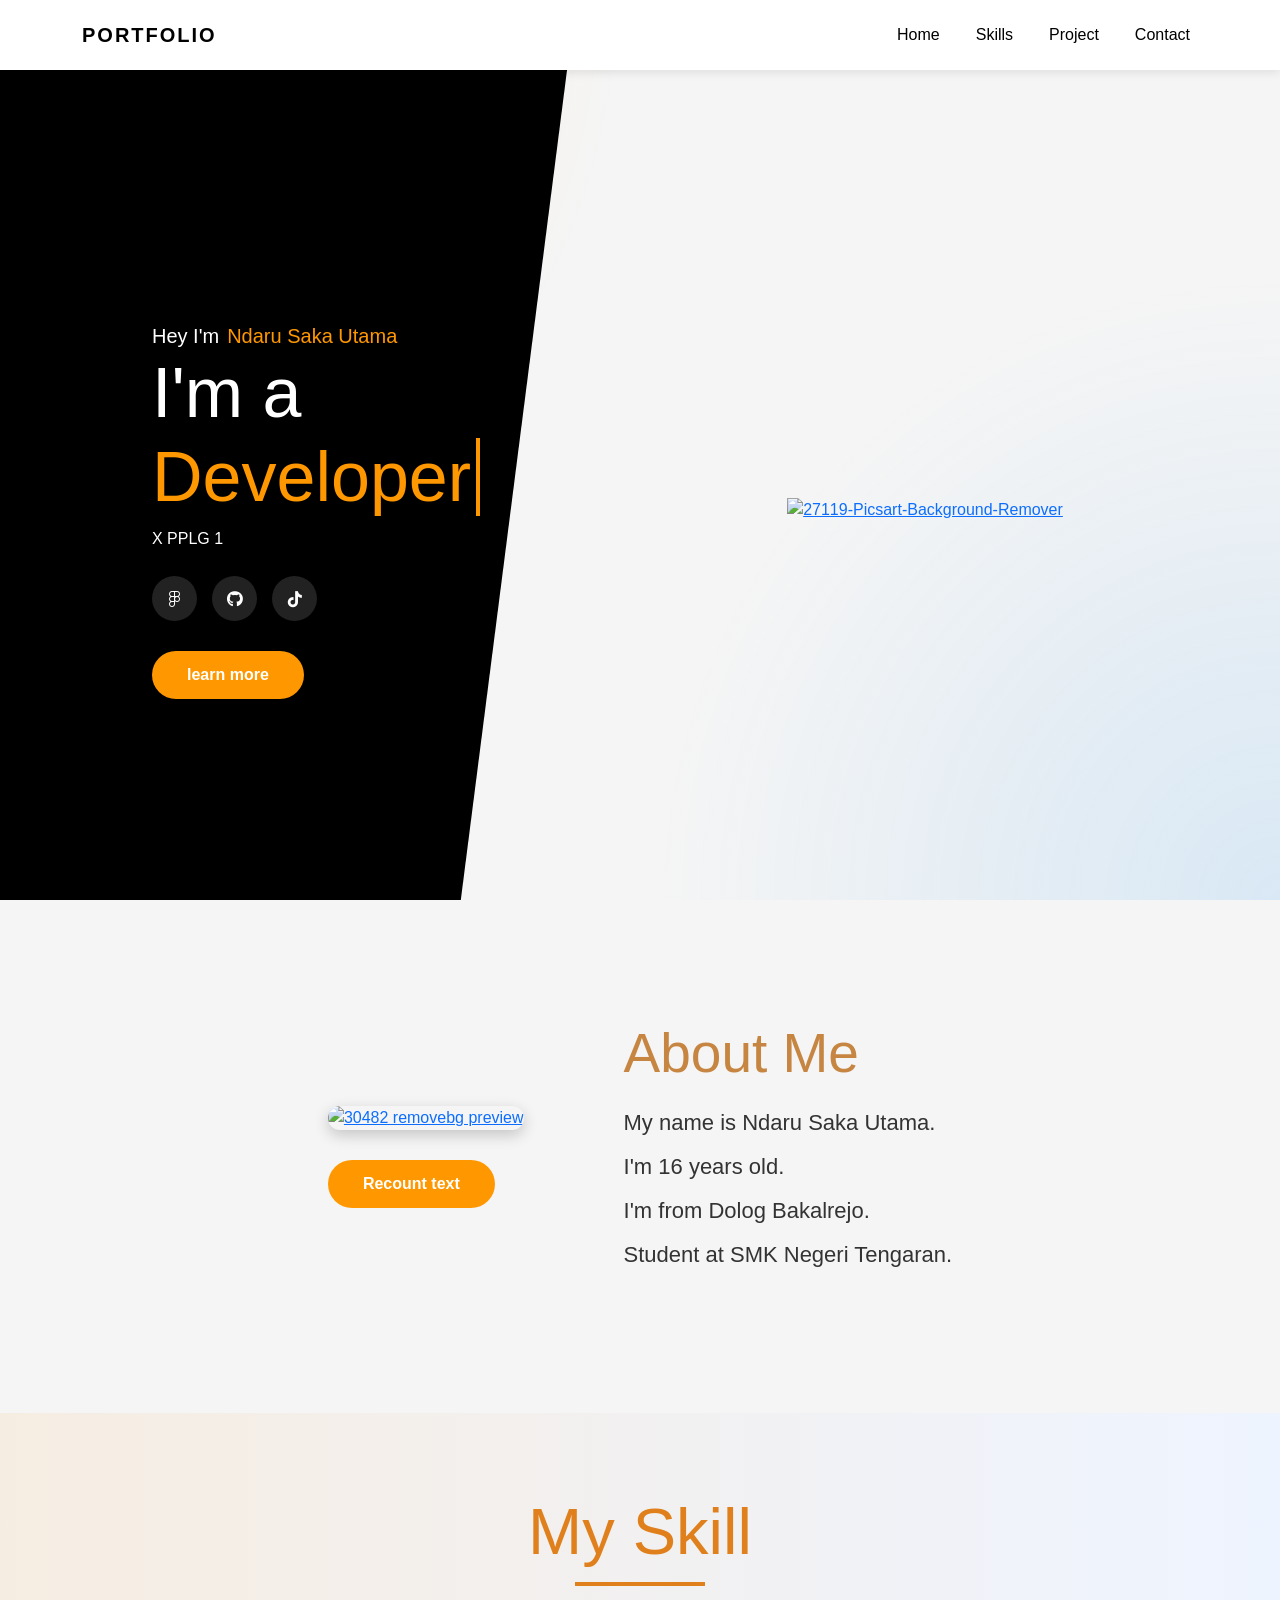
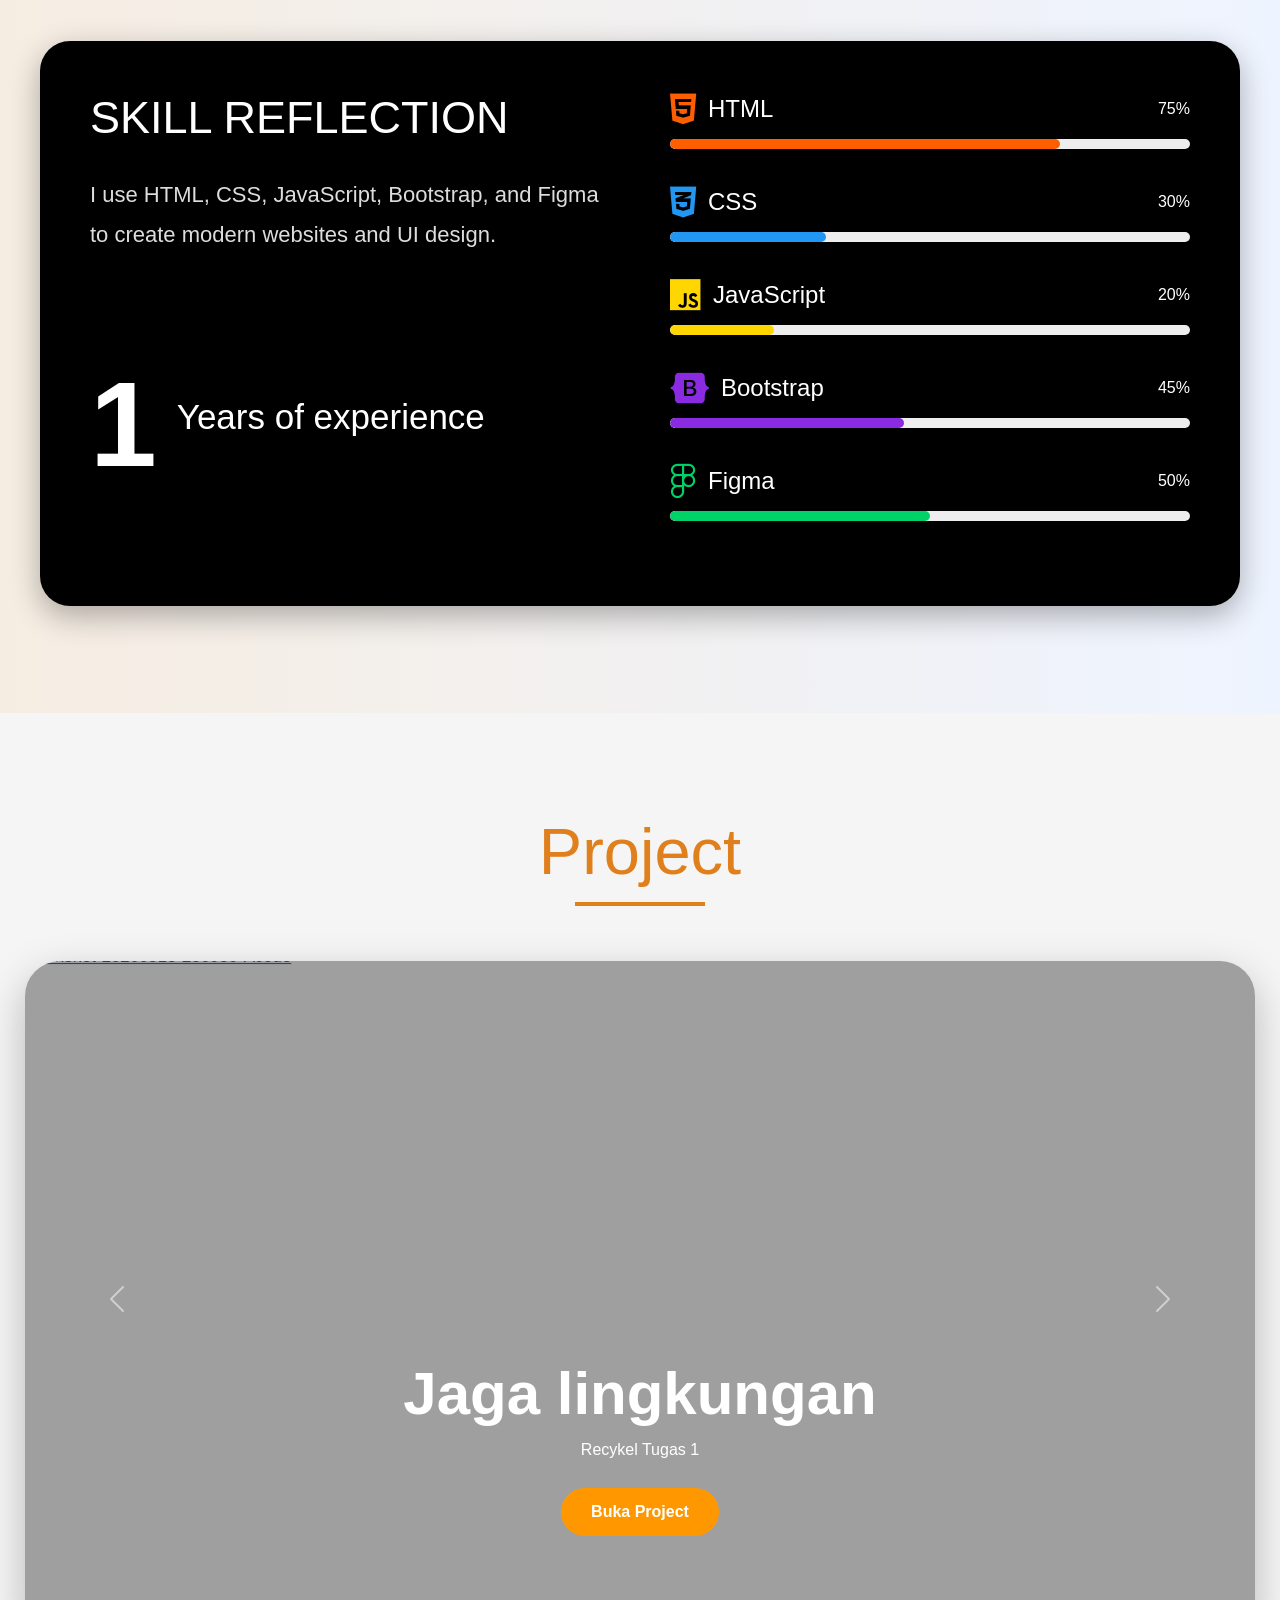
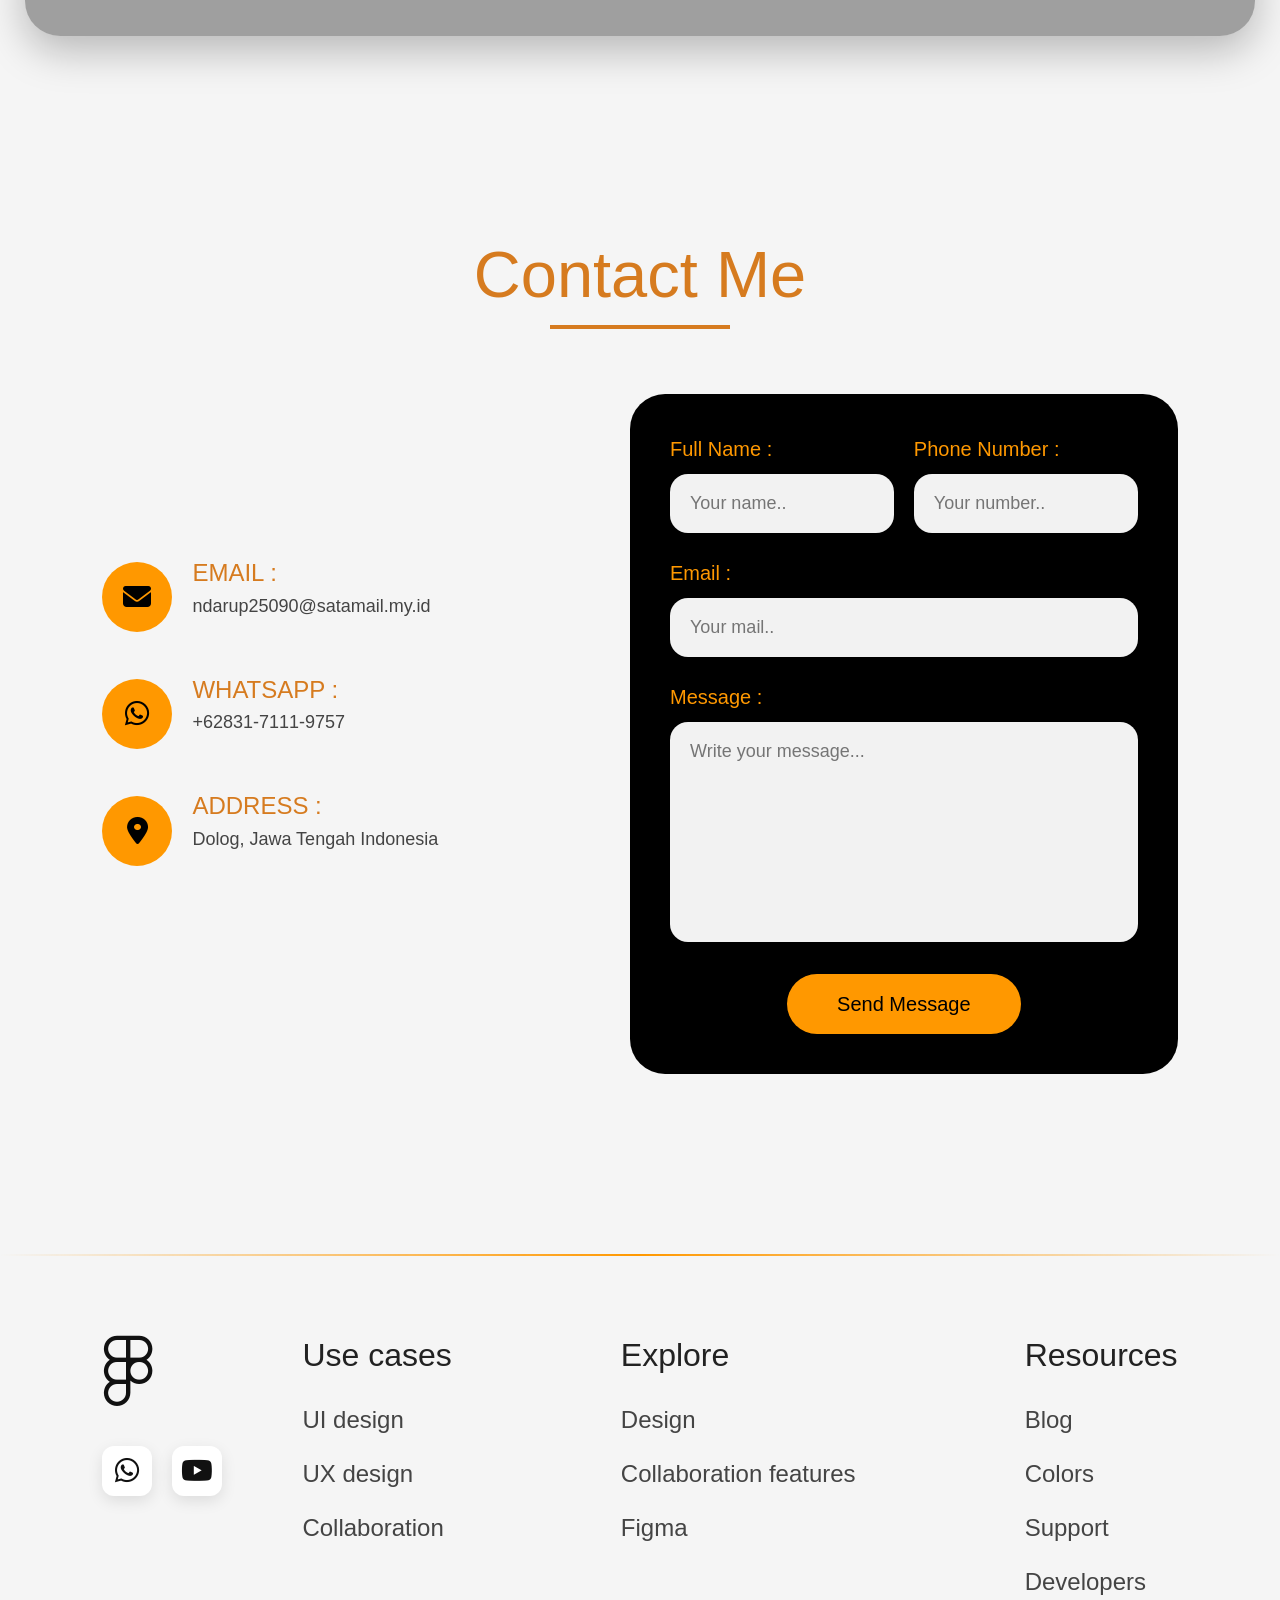
==== index.html @ a05c402c "Add files via upload" ====
<!DOCTYPE html>
<html lang="id">
<head>
  <meta charset="UTF-8">
  <meta name="viewport" content="width=device-width, initial-scale=1.0">
  <title>Portfolio Ndaru</title>

  <!-- Bootstrap -->
  <link href="https://cdn.jsdelivr.net/npm/bootstrap@5.3.3/dist/css/bootstrap.min.css" rel="stylesheet">

  <!-- Font Awesome -->
  <link rel="stylesheet" href="https://cdnjs.cloudflare.com/ajax/libs/font-awesome/6.5.1/css/all.min.css"/>

  <link rel="stylesheet" href="style.css">
  
</head>
<body>

<div class="bg-animation"></div>

<!-- NAVBAR -->
<nav class="navbar navbar-expand-lg fixed-top">

<div class="container">

<a class="navbar-brand" href="#">
PORTFOLIO
</a>

<button class="navbar-toggler" type="button" data-bs-toggle="collapse" data-bs-target="#menu">
<span class="navbar-toggler-icon"></span>
</button>

<div class="collapse navbar-collapse" id="menu">

<ul class="navbar-nav ms-auto">

<li class="nav-item">
<a class="nav-link" href="#home">Home</a>
</li>

<li class="nav-item">
<a class="nav-link" href="#skills">Skills</a>
</li>

<li class="nav-item">
<a class="nav-link" href="#project">Project</a>
</li>

<li class="nav-item">
<a class="nav-link" href="#contact">Contact</a>
</li>

</ul>

</div>
</div>
</nav>

<!-- HERO -->
<section class="hero" id="home">

<div class="container">

<div class="row align-items-center">

<!-- LEFT -->
<div class="col-lg-6">

<div class="content">

<div class="intro">
  <span class="hello">Hey I'm</span>
  <span class="hero-name">Ndaru Saka Utama</span>
</div>

<h1>
I'm a <br>
<span class="typing"></span>
</h1>

<p>X PPLG 1</p>

<div class="social">

<a href="https://www.figma.com/design/5akafJCqZdk8BDd3crnZxx/Tugass-figmaa?fuid=1623123876818634947"><i class="fab fa-figma"></i></a>

<a href="https://github.com/ndru-x/Kolaborasi"><i class="fab fa-github"></i></a>

<a href="https://www.tiktok.com/@sakaa939?_r=1&_t=ZS-96TlwQXnoKV"><i class="fab fa-tiktok"></i></a>

</div>

<div class="intro">
<a href="#about">
<button class="btn-project">
learn more
</button>
</a>
</div>

</div>
</div>

<!-- RIGHT -->
<div class="col-lg-6">

<div class="profile">

<a href="https://ibb.co.com/WNmP8fv9"><img src="https://i.ibb.co.com/9mQVKWHX/27119-Picsart-Background-Remover.png" alt="27119-Picsart-Background-Remover" border="0"></a>

</div>

</div>

</div>
</div>
</section>

<!-- ABOUT -->
<section class="about-container" id="about">
<div class="about-img">
<a href="https://imgbb.com/"><img src="https://i.ibb.co.com/B5PNr5Jy/30482-removebg-preview.png" alt="30482 removebg preview" border="0"></a>
<div class="intro">
<a href="text.html">
<button class="btn-project">
Recount text
</button>
</a>
</div>
</div>
<div class="about-text">
<h2>About Me</h2>

<p>
My name is Ndaru Saka Utama.<br>
I'm 16 years old.<br>
I'm from Dolog Bakalrejo.<br>
Student at SMK Negeri Tengaran.
</p>

</div>

</section>

<!-- SKILLS -->
<section class="my skills" id="skills">

<h1 class="title">My Skill</h1>

<div class="skills-box">

<div class="left">

<h2>SKILL REFLECTION</h2>

<p>
I use HTML, CSS, JavaScript, Bootstrap, and Figma
to create modern websites and UI design.
</p>

<div class="experience">
<span>1</span>
<p>Years of experience</p>
</div>

</div>

<div class="right">

<div class="skill">
<div class="info">
<div class="name">
<i class="fa-brands fa-html5 html-icon"></i>
<span>HTML</span>
</div>
<span>75%</span>
</div>

<div class="bar">
<div class="progress html"></div>
</div>
</div>

<div class="skill">
<div class="info">
<div class="name">
<i class="fa-brands fa-css3-alt css-icon"></i>
<span>CSS</span>
</div>
<span>30%</span>
</div>

<div class="bar">
<div class="progress css"></div>
</div>
</div>

<div class="skill">
<div class="info">
<div class="name">
<i class="fa-brands fa-js js-icon"></i>
<span>JavaScript</span>
</div>
<span>20%</span>
</div>

<div class="bar">
<div class="progress js"></div>
</div>
</div>

<div class="skill">
<div class="info">
<div class="name">
<i class="fa-brands fa-bootstrap bootstrap-icon"></i>
<span>Bootstrap</span>
</div>
<span>45%</span>
</div>

<div class="bar">
<div class="progress bootstrap"></div>
</div>
</div>

<div class="skill">
<div class="info">
<div class="name">
<i class="fa-brands fa-figma figma-icon"></i>
<span>Figma</span>
</div>
<span>50%</span>
</div>

<div class="bar">
<div class="progress figma"></div>
</div>
</div>

</div>
</div>
</section>

<!-- PROJECT -->
<section class="slideshow-section" id="project">

<h1 class="title">Project</h1>

<div id="envCarousel"
class="carousel slide carousel-fade"
data-bs-ride="carousel">

<div class="carousel-inner">

<div class="carousel-item active">

<a href="https://ibb.co.com/93hCmyXD"><img src="https://i.ibb.co.com/x8YRKzvk/Screenshot-20260518-230959-Acode.jpg" alt="Screenshot-20260518-230959-Acode" border="0"></a>

<div class="carousel-caption">

<h2 class="slide-title">
Jaga lingkungan
</h2>

<p>
Recykel Tugas 1
</p>

<a href="Tugas1.html" class="project-btn">
Buka Project
</a>

</div>

</div>

<div class="carousel-item">

<a href="https://ibb.co.com/0bHVSfD"><img src="https://i.ibb.co.com/fwjG5C1/Screenshot-20260518-230433-Acode.jpg" alt="Screenshot-20260518-230433-Acode" border="0"></a>

<div class="carousel-caption">

<h2 class="slide-title">
Web sekolah
</h2>

<p>
Tugas 2
</p>

<a href="Tugas2.html" class="project-btn">
Buka Project
</a>

</div>

</div>

<div class="carousel-item">

<a href="https://ibb.co.com/H17R8QK"><img src="https://i.ibb.co.com/yG0KjJN/Screenshot-20260518-230456-Acode.jpg" alt="Screenshot-20260518-230456-Acode" border="0"></a>

<div class="carousel-caption">

<h2 class="slide-title">
Environs
</h2>

<p>
Tugas 3
</p>

<a href="Tugas3.html" class="project-btn">
Buka Project
</a>

</div>

</div>

<!-- SLIDE 4 -->
<div class="carousel-item">

<a href="https://ibb.co.com/PzTNRVM2"><img src="https://i.ibb.co.com/VpHtdkxF/Screenshot-20260518-230523-Acode.jpg" alt="Screenshot-20260518-230523-Acode" border="0"></a>

<div class="carousel-caption">

<h2 class="slide-title">
Coffee
</h2>

<p>
  Tugas 4
</p>

<a href="Tugas4.html" class="project-btn">
Buka Project
</a>

</div>

</div>

<!-- SLIDE 5 -->
<div class="carousel-item">

<a href="https://ibb.co.com/pBrxvYFD"><img src="https://i.ibb.co.com/gLF3MkK1/Screenshot-20260518-230535-Acode.jpg" alt="Screenshot-20260518-230535-Acode" border="0"></a>

<div class="carousel-caption">

<h2 class="slide-title">
Home living 
</h2>

<p>
Tugas 5
</p>

<a href="Tugas5.html" class="project-btn">
Buka Project
</a>

</div>

</div>

</div>

<button class="carousel-control-prev"
type="button"
data-bs-target="#envCarousel"
data-bs-slide="prev">

<span class="carousel-control-prev-icon"></span>

</button>

<button class="carousel-control-next"
type="button"
data-bs-target="#envCarousel"
data-bs-slide="next">

<span class="carousel-control-next-icon"></span>

</button>

</div>

</section>

<!-- CONTACT -->
<section class="contact-section" id="contact">

  <h1 class="contact-title">Contact Me</h1>

  <div class="contact-wrapper">

    <!-- LEFT -->
    <div class="contact-left">

      <div class="contact-box">

        <div class="contact-icon">
          <i class="fa-solid fa-envelope"></i>
        </div>

        <div class="contact-text">
          <h3>EMAIL :</h3>
          <p>ndarup25090@satamail.my.id</p>
        </div>

      </div>

      <div class="contact-box">

        <div class="contact-icon">
          <i class="fa-brands fa-whatsapp"></i>
        </div>

        <div class="contact-text">
          <h3>WHATSAPP :</h3>
          <p>+62831-7111-9757</p>
        </div>

      </div>

      <div class="contact-box">

        <div class="contact-icon">
          <i class="fa-solid fa-location-dot"></i>
        </div>

        <div class="contact-text">
          <h3>ADDRESS :</h3>
          <p>Dolog, Jawa Tengah Indonesia</p>
        </div>

      </div>

    </div>

    <!-- RIGHT -->
    <div class="contact-right">

      <form id="contactForm">

        <div class="contact-row">

          <div class="contact-group">
            <label>Full Name :</label>
            <input type="text" placeholder="Your name.." required>
          </div>

          <div class="contact-group">
            <label>Phone Number :</label>
            <input type="text" placeholder="Your number.." required>
          </div>

        </div>

        <div class="contact-group">
          <label>Email :</label>
          <input type="email" placeholder="Your mail.." required>
        </div>

        <div class="contact-group">
          <label>Message :</label>
          <textarea placeholder="Write your message..." required></textarea>
        </div>

        <button type="submit" class="contact-button">
          Send Message
        </button>

      </form>

    </div>

  </div>

</section>

<!-- FOOTER -->
<div class="footer-line"></div>
<footer class="footer">
  <div class="footer-container">

    <!-- LEFT -->
    <div class="footer-left">

      <div class="footer-logo">
        <i class="fa-brands fa-figma"></i>
      </div>

      <div class="footer-social">

        <a href="https://wa.me/qr/Q54WXTM33RBVA1">
          <i class="fa-brands fa-whatsapp"></i>
        </a>

        <a href="https://youtu.be/HbH_9apZ6e8?si=vgFJ64T3dtwEFh71">
          <i class="fa-brands fa-youtube"></i>
        </a>

      </div>

    </div>

    <!-- MENU -->
    <div class="footer-menu">

      <!-- COLUMN 1 -->
      <div class="footer-column">

        <h3>Use cases</h3>

        <a href="#">UI design</a>
        <a href="#">UX design</a>
        <a href="#">Collaboration</a>

      </div>

      <!-- COLUMN 2 -->
      <div class="footer-column">

        <h3>Explore</h3>

        <a href="https://www.figma.com/design/5akafJCqZdk8BDd3crnZxx/Tugass-figmaa?fuid=1623123876818634947">Design</a>
        <a href="https://www.figma.com/design/5akafJCqZdk8BDd3crnZxx/Tugass-figmaa?fuid=1623123876818634947">Collaboration features</a>
        <a href="https://www.figma.com/design/5akafJCqZdk8BDd3crnZxx/Tugass-figmaa?fuid=1623123876818634947">Figma</a>

      </div>

      <!-- COLUMN 3 -->
      <div class="footer-column">

        <h3>Resources</h3>

        <a href="#about">Blog</a>
        <a href="https://www.figma.com/design/5akafJCqZdk8BDd3crnZxx/Tugass-figmaa?fuid=1623123876818634947">Colors</a>
        <a href="#contact">Support</a>
        <a href="#home">Developers</a>

      </div>

    </div>

  </div>

</footer>


<!-- Bootstrap -->
<script src="https://cdn.jsdelivr.net/npm/bootstrap@5.3.3/dist/js/bootstrap.bundle.min.js"></script>

<script src="script.js"></script>

</body>
</html>
---- style.css ----
*{
  margin:0;
  padding:0;
  box-sizing:border-box;
  font-family:Arial, Helvetica, sans-serif;
}

html{
  scroll-behavior:smooth;
}

body{
  overflow-x:hidden;
  background:#f5f5f5;
}

.bg-animation{
  position:fixed;
  inset:0;
  background:
  radial-gradient(circle at top left,#ff980022,transparent 40%),
  radial-gradient(circle at bottom right,#2196f322,transparent 40%);
  z-index:-1;
}

/* NAVBAR */
.navbar{
  background:white;
  padding:15px 0;
  box-shadow:0 2px 10px rgba(0,0,0,.1);
}

.navbar-brand{
  font-weight:bold;
  letter-spacing:2px;
}

.nav-link{
  margin-left:20px;
  position:relative;
  color:black !important;
}

.nav-link:hover{
  color:#ff9800 !important;
}

.nav-link::after{
  content:'';
  position:absolute;
  left:0;
  bottom:-5px;
  width:0;
  height:2px;
  background:#ff9800;
  transition:.4s;
}

.nav-link:hover::after{
  width:100%;
}

.navbar-toggler{
  border:none;
}

.navbar-toggler:focus{
  box-shadow:none;
}

.navbar-toggler-icon{
  filter:invert(1);
}

/* HERO */
.hero{
  min-height:100vh;
  display:flex;
  align-items:center;
  padding-top:120px;
  position:relative;
}

.hero::before{
  content:'';
  position:absolute;
  left:0;
  top:0;
  width:45%;
  height:100%;
  background:black;
  clip-path:polygon(0 0,100% 0,80% 100%,0 100%);
}

.content{
  position:relative;
  z-index:2;
  color:white;
  padding-left:70px;
}

.content h1{
  font-size:70px;
}

.intro{
  display:flex;
  align-items:center;
  gap:8px;
}

.hello{
  color:white;
  font-size:20px;
}

.hero-name{
  color:#ff9800;
  font-size:20px;
  font-weight:500;
}

.typing{
  color:#ff9800;
  border-right:4px solid #ff9800;
  padding-right:5px;
  animation:blink .7s infinite;
}

@keyframes blink{
  50%{
    border-color:transparent;
  }
}

.social{
  margin-top:25px;
  display:flex;
  gap:15px;
}

.social a{
  width:45px;
  height:45px;
  border-radius:50%;
  background:#222;
  display:flex;
  justify-content:center;
  align-items:center;
  color:white;
  text-decoration:none;
  transition:.4s;
}

.social a:hover{
  background:#ff9800;
  transform:translateY(-5px);
}

.btn-project,
.project-btn{
  margin-top:30px;
  padding:12px 35px;
  border:none;
  border-radius:30px;
  background:#ff9800;
  color:white;
  font-weight:bold;
  text-decoration:none;
  transition:.4s;
}

.btn-project:hover,
.project-btn:hover{
  transform:translateY(-5px);
  background:#e68900;
}

.profile{
  position:relative;
  z-index:2;
  display:flex;
  justify-content:center;
  animation:float 3s ease-in-out infinite;
}

.profile img{
  width:320px;
}

@keyframes float{
  0%{transform:translateY(0);}
  50%{transform:translateY(-15px);}
  100%{transform:translateY(0);}
}

/* ABOUT */
.about-container{
  display:flex;
  align-items:center;
  justify-content:center;
  gap:100px;
  padding:120px 10%;
  flex-wrap:wrap;
}

.about-img img{
  width:300px;
  border-radius:20px;
  box-shadow:0 5px 15px rgba(0,0,0,0.2);
}

.intro{
  display:flex;
  align-items:center;
  gap:8px;
}

.about-text{
  max-width:450px;
}

.about-text h2{
  font-size:55px;
  color:#c68642;
  margin-bottom:15px;
}

.about-text p{
  font-size:22px;
  line-height:2;
  color:#333;
}

/* TITLE */
.title{
  text-align:center;
  font-size:65px;
  color:#e0801d;
  margin-bottom:70px;
  position:relative;
}

.title::after{
  content:"";
  width:130px;
  height:4px;
  background:#e0801d;
  position:absolute;
  left:50%;
  transform:translateX(-50%);
  bottom:-15px;
}

/* SKILLS */
.skills{
  width:100%;
  min-height:100vh;
  padding:80px 20px;
  background:linear-gradient(to right,#f6ede2,#eef4ff);
}

.skills-box{
  max-width:1200px;
  margin:auto;
  background:#000;
  border-radius:30px;
  padding:50px;
  display:flex;
  gap:60px;
  box-shadow:0 10px 30px rgba(0,0,0,0.3);
}

.left{
  flex:1;
  color:#fff;
}

.left h2{
  font-size:45px;
  margin-bottom:30px;
}

.left p{
  font-size:22px;
  color:#ddd;
  line-height:1.8;
}

.experience{
  display:flex;
  align-items:center;
  gap:20px;
  margin-top:80px;
}

.experience span{
  font-size:120px;
  font-weight:bold;
}

.experience p{
  font-size:35px;
  color:#fff;
}

.right{
  flex:1;
}

.skill{
  margin-bottom:35px;
}

.info{
  display:flex;
  justify-content:space-between;
  align-items:center;
  color:#fff;
  margin-bottom:12px;
}

.name{
  display:flex;
  align-items:center;
  gap:12px;
  font-size:24px;
}

.name i{
  font-size:35px;
}

.html-icon{
  color:#ff5e00;
}

.css-icon{
  color:#2196f3;
}

.js-icon{
  color:#ffd600;
}

.bootstrap-icon{
  color:#8a2be2;
}

.figma-icon{
  color:#00d26a;
}

.bar{
  width:100%;
  height:10px;
  background:#eee;
  border-radius:20px;
  overflow:hidden;
}

.progress{
  height:100%;
  border-radius:20px;
  animation:load 2s ease;
}

.html{
  width:75%;
  background:#ff5e00;
}

.css{
  width:30%;
  background:#2196f3;
}

.js{
  width:20%;
  background:#ffd600;
}

.bootstrap{
  width:45%;
  background:#8a2be2;
}

.figma{
  width:50%;
  background:#00d26a;
}

@keyframes load{
  from{
    width:0;
  }
}

/* PROJECT */
.slideshow-section{
  padding:100px 25px;
}

#envCarousel{
  width:100%;
  height:75vh;
  border-radius:35px;
  overflow:hidden;
  box-shadow:0 15px 40px rgba(0,0,0,.25);
}

#envCarousel .carousel-inner{
  width:100%;
  height:100%;
}

#envCarousel .carousel-item{
  width:100%;
  height:100%;
}

#envCarousel .carousel-item img{
  width:100%;
  height:100%;
  object-fit:cover;
  display:block;
  transition:transform 0.7s ease;
}

/* efek zoom modern */
#envCarousel .carousel-item.active img{
  transform:scale(1.05);
}

/* overlay gelap */
#envCarousel .carousel-item::before{
  content:'';
  position:absolute;
  inset:0;
  background:rgba(0,0,0,.35);
  z-index:1;
}

/* text */
.carousel-caption{
  z-index:2;
  bottom:80px;
}

.slide-title{
  font-size:60px;
  font-weight:bold;
}

.project-btn{
  display:inline-block;
  padding:12px 30px;
  border-radius:30px;
  background:#ff9800;
  color:#fff;
  text-decoration:none;
  margin-top:10px;
  transition:.4s;
}

.project-btn:hover{
  background:#e68900;
  transform:translateY(-5px);
}

/* MOBILE */
@media(max-width:768px){

  .slideshow-section{
    padding:80px 15px;
  }

  #envCarousel{
    height:60vh;
    border-radius:25px;
  }

  .slide-title{
    font-size:28px;
  }

  .carousel-caption{
    bottom:40px;
  }

}

/* RESPONSIVE */
@media(max-width:900px){

  .skills-box{
    flex-direction:column;
    padding:30px;
  }

  .title{
    font-size:45px;
  }

  .left h2{
    font-size:30px;
  }

  .left p{
    font-size:18px;
  }

  .experience span{
    font-size:80px;
  }

  .experience p{
    font-size:24px;
  }

  .name{
    font-size:18px;
  }

  .name i{
    font-size:28px;
  }

}

@media(max-width:768px){

.hero{
  text-align:center;
}

.hero::before{
  width:100%;
  height:45%;
  clip-path:none;
}

.content{
  padding-left:0;
  margin-bottom:40px;
}

.content h1{
  font-size:45px;
}

.profile img{
  width:220px;
}

.title{
  font-size:45px;
}

.intro{
  justify-content:center;
}

.social{
  justify-content:center;
}

}
 
/* CONTACT */
.contact-section{
  width:100%;
  padding:100px 8%;
  background:#f5f5f5;
}

.contact-title{
  text-align:center;
  font-size:65px;
  color:#d67b1f;
  margin-bottom:80px;
  position:relative;
}

.contact-title::after{
  content:"";
  width:180px;
  height:4px;
  background:#d67b1f;
  position:absolute;
  left:50%;
  transform:translateX(-50%);
  bottom:-15px;
}

.contact-wrapper{
  max-width:1300px;
  margin:auto;
  display:flex;
  justify-content:center;
  align-items:center;
  gap:60px;
  flex-wrap:wrap;
}

/* LEFT */
.contact-left{
  flex:1;
  min-width:280px;
}

.contact-box{
  display:flex;
  align-items:center;
  gap:20px;
  margin-bottom:40px;
}

.contact-icon{
  width:70px;
  height:70px;
  border-radius:50%;
  background:#ff9800;
  display:flex;
  justify-content:center;
  align-items:center;
  font-size:28px;
  color:#000;
}

.contact-text h3{
  font-size:24px;
  color:#d67b1f;
  margin-bottom:5px;
}

.contact-text p{
  font-size:18px;
  color:#444;
}

/* RIGHT */
.contact-right{
  flex:1;
  min-width:320px;
  background:#000;
  padding:40px;
  border-radius:35px;
}

.contact-row{
  display:flex;
  gap:20px;
}

.contact-group{
  width:100%;
  margin-bottom:25px;
}

.contact-group label{
  display:block;
  color:#ff9800;
  font-size:20px;
  margin-bottom:10px;
}

.contact-group input,
.contact-group textarea{
  width:100%;
  border:none;
  outline:none;
  background:#f2f2f2;
  padding:16px 20px;
  border-radius:18px;
  font-size:18px;
}

.contact-group textarea{
  height:220px;
  resize:none;
}

.contact-button{
  display:block;
  margin:auto;
  border:none;
  padding:15px 50px;
  border-radius:40px;
  background:#ff9800;
  color:#000;
  font-size:20px;
  cursor:pointer;
  transition:.4s;
}

.contact-button:hover{
  transform:translateY(-5px);
  background:#e68900;
}

/* MOBILE */
@media(max-width:768px){

  .contact-title{
    font-size:45px;
  }

  .contact-row{
    flex-direction:column;
  }

  .contact-right{
    padding:25px;
  }

  .contact-text h3{
    font-size:20px;
  }

  .contact-text p{
    font-size:16px;
  }

}

/* FOOTER LINE */
.footer-line{
  width:100%;
  height:2px;
  background:linear-gradient(to right,
  transparent,
  #ff9800,
  transparent);
  margin-top:80px;
}

/* FOOTER */
.footer{
  width:100%;
  padding:80px 8%;
  background:#f5f5f5;
}

.footer-container{
  display:flex;
  justify-content:space-between;
  align-items:flex-start;
  gap:80px;
  flex-wrap:wrap;
}

/* LEFT */
.footer-left{
  display:flex;
  flex-direction:column;
  gap:40px;
}

.footer-logo i{
  font-size:70px;
  color:#111;
}

.footer-social{
  display:flex;
  gap:20px;
}

.footer-social a{
  width:50px;
  height:50px;
  border-radius:12px;
  display:flex;
  justify-content:center;
  align-items:center;
  text-decoration:none;
  background:#fff;
  color:#111;
  font-size:28px;
  box-shadow:0 5px 15px rgba(0,0,0,.1);
  transition:.4s;
}

.footer-social a:hover{
  transform:translateY(-5px);
  background:#ff9800;
  color:#fff;
}

/* MENU */
.footer-menu{
  flex:1;
  display:flex;
  justify-content:space-between;
  gap:60px;
  flex-wrap:wrap;
}

.footer-column{
  display:flex;
  flex-direction:column;
  gap:18px;
}

.footer-column h3{
  font-size:32px;
  color:#222;
  margin-bottom:10px;
}

.footer-column a{
  text-decoration:none;
  color:#444;
  font-size:24px;
  transition:.3s;
}

.footer-column a:hover{
  color:#ff9800;
  transform:translateX(5px);
}

/* FOOTER MOBILE */
@media(max-width:768px){

  .footer-container{
    flex-direction:column;
    gap:50px;
  }

  .footer-menu{
    width:100%;
    flex-direction:column;
    gap:40px;
  }

  .footer-column h3{
    font-size:26px;
  }

  .footer-column a{
    font-size:20px;
  }

}
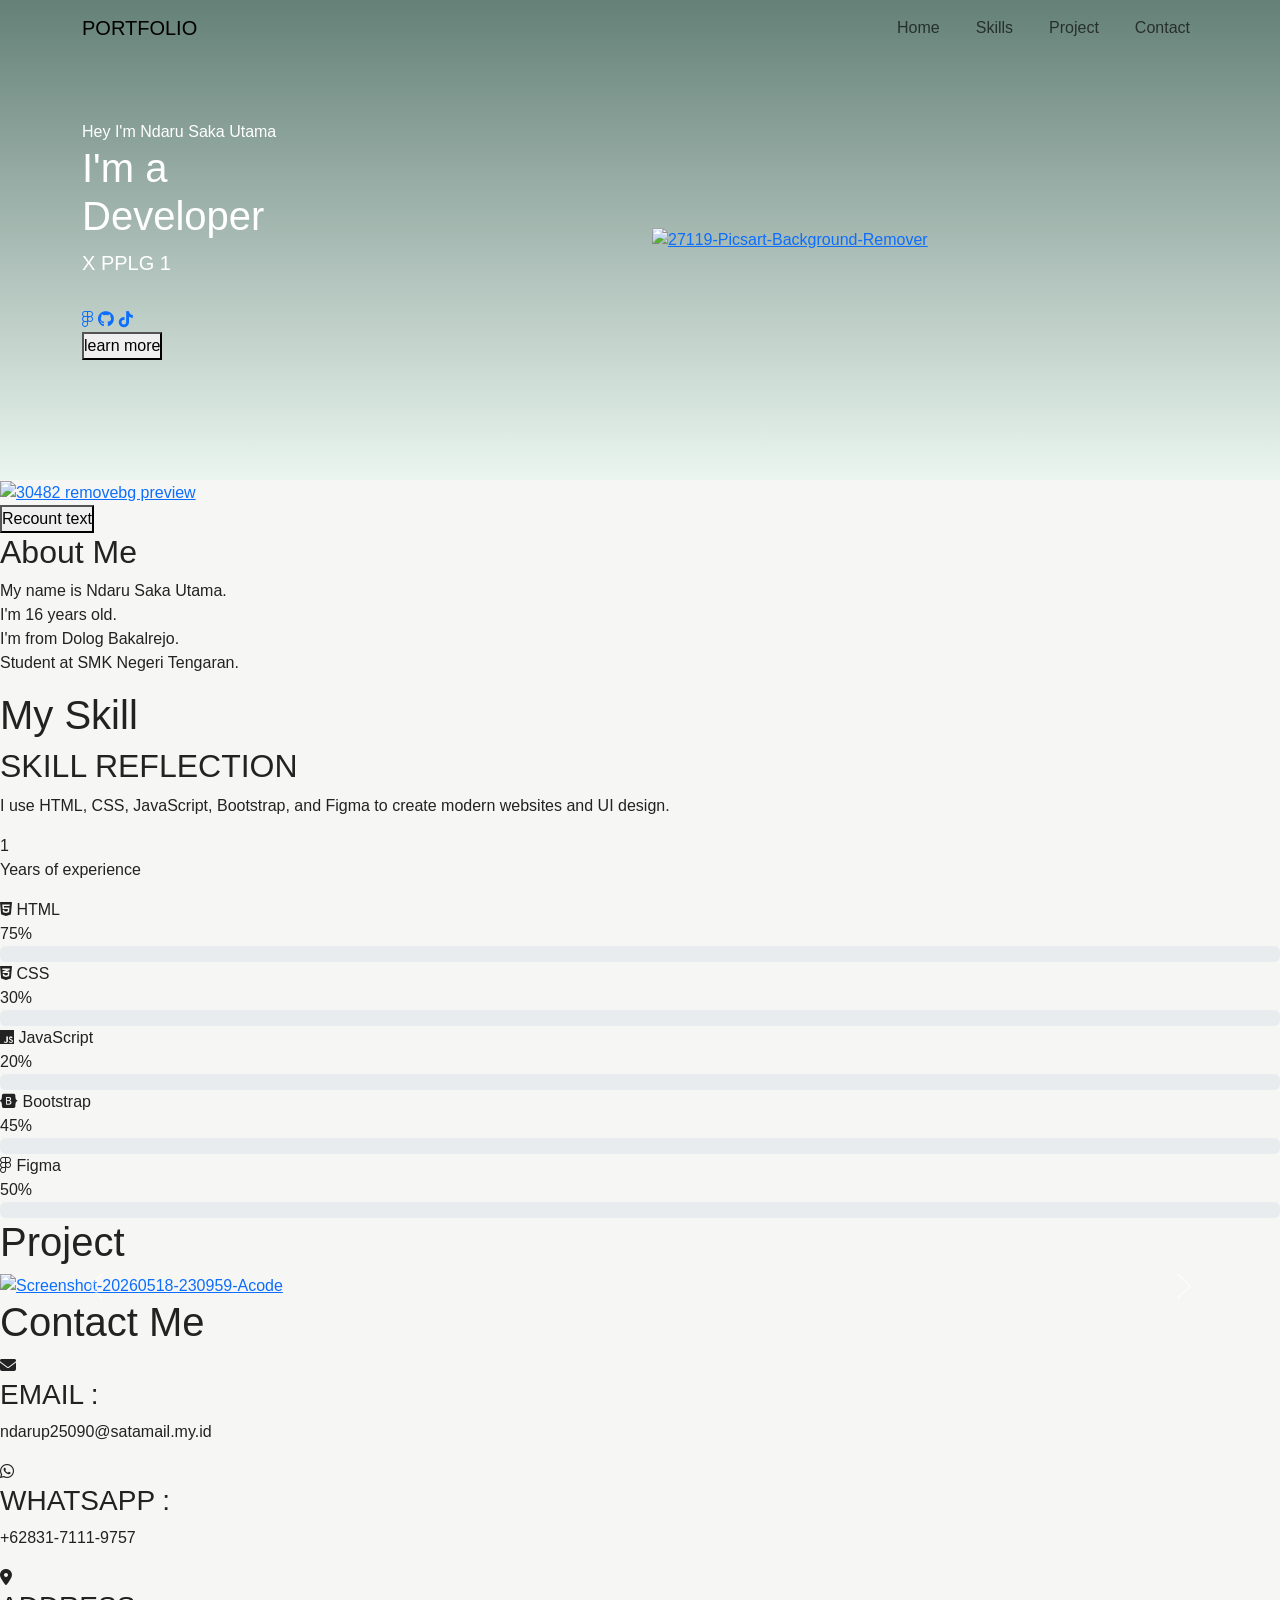
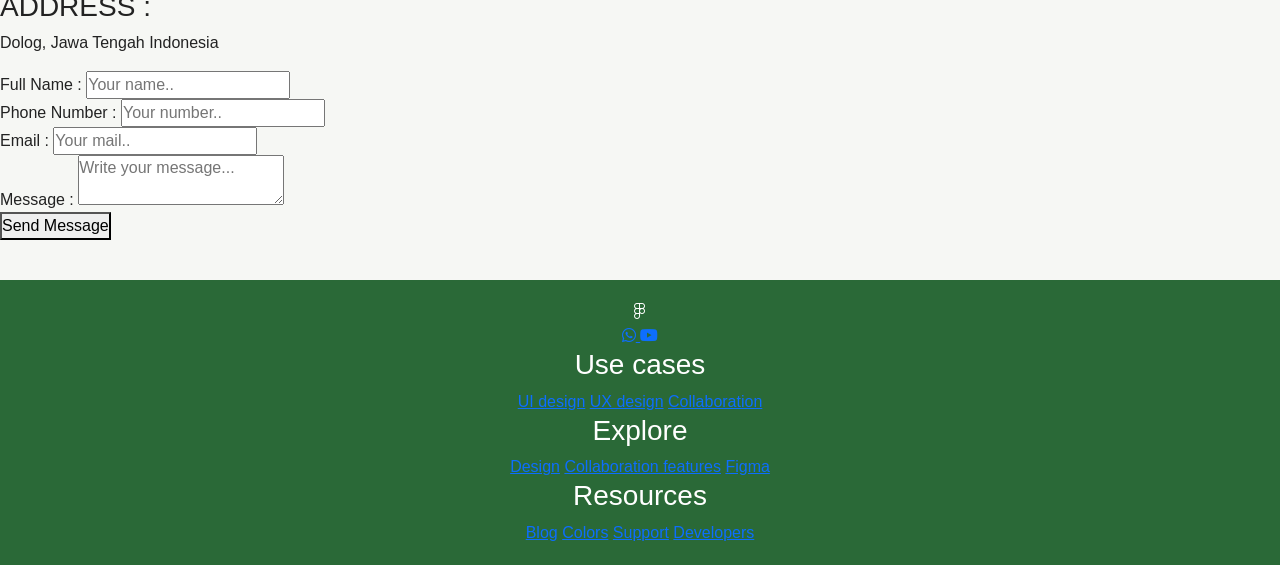
==== commit 8eaf121a: "Change stylesheet link from style.css to Tugas1.css" ====
--- a/index.html
+++ b/index.html
@@ -11,7 +11,7 @@
   <!-- Font Awesome -->
   <link rel="stylesheet" href="https://cdnjs.cloudflare.com/ajax/libs/font-awesome/6.5.1/css/all.min.css"/>
 
-  <link rel="stylesheet" href="style.css">
+  <link rel="stylesheet" href="Tugas1.css">
   
 </head>
 <body>
@@ -557,4 +557,4 @@
 <script src="script.js"></script>
 
 </body>
-</html>+</html>
--- a/Tugas1.css
+++ b/Tugas1.css
@@ -0,0 +1,283 @@
+*{
+        box-sizing: border-box; margin: 0; padding: 0; 
+     }
+     
+     :root{
+       scroll-behavior: smooth;
+     }
+
+    body {
+      font-family: Arial, Helvetica, sans-serif;
+      background: #f6f7f4;
+      color: #222;
+    }
+
+    header {
+      background-color: #2a6937;
+      color: white;
+      padding: 15px 20px;
+      display: flex;
+      justify-content: space-between;
+      align-items: center;
+      position: sticky;
+      top: 0;
+    }
+
+    header h3 {
+      margin: 0;
+      font-size: 20px;
+    }
+
+    nav ul {
+      list-style: none;
+      display: flex;
+      gap: 20px;
+      margin: 0;
+      padding: 0;
+    }
+
+    nav ul li a {
+      color: white;
+      text-decoration: none;
+      font-size: 16px;
+
+    }
+
+    nav ul li a:hover {
+      text-decoration: underline;
+    }
+
+    .hero {
+      background:
+        linear-gradient(rgba(3,49,36,0.6), rgba(101,228,192,0.08)),
+        url("https://encrypted-tbn0.gstatic.com/images?q=tbn:ANd9GcSGp5paUv2Mm_ZNzRcr1XNPbwmv4peFy9kraA&usqp=CAU")
+        center/cover no-repeat;
+      color: white;
+      text-align: left;
+      padding: 120px 20px;
+    }
+
+    .hero h2 {
+      font-size: 40px;
+      margin-bottom: 10px;
+    }
+
+    .hero p {
+      font-size: 20px;
+      margin-bottom: 30px;
+      max-width: 720px;
+    }
+    
+    .btn1 {
+      display: inline-block;
+      background-color: #2a6937;
+      color: white;
+      padding: 12px 25px;
+      border-radius: 25px;
+      text-decoration: none;
+      transition: background-color 0.3s ease, transform 0.15s ease;
+      font-weight: 600;
+    }
+    .btn1:hover {
+      background-color: #3fa14a;
+    }
+
+    .btn2 {
+      display: inline-block;
+      background-color: #2a6937;
+      color: white;
+      padding: 10px 18px;
+      border-radius: 18px;
+      text-decoration: none;
+      font-weight: 600;
+      font-size: 15px;
+      margin-top: 8px;
+      display: inline-flex;
+      align-items: center;
+      justify-content: center;
+    }
+    .btn2:hover {
+      background-color: #2a6937;
+    }
+
+    .produk-kami {
+      background-color: #f0f7ef;
+      text-align: center;
+      padding: 50px 20px;
+    }
+
+    .produk-container {
+      display: flex;
+      flex-wrap: wrap;
+      justify-content: center;
+      gap: 24px;
+      margin-top: 24px;
+    }
+
+    .produk-card {
+      background-color: #ffffff;
+      width: 220px;
+      border-radius: 16px;
+      padding: 12px;
+      box-shadow: 0 4px 10px rgba(0,0,0,0.08);
+      transition: transform 0.25s ease, box-shadow 0.25s ease;
+      display: flex;
+      flex-direction: column;
+      align-items: stretch;
+    }
+
+    .produk-card:hover {
+      box-shadow: 0 8px 18px rgba(0,0,0,0.12);
+    }
+
+    .produk-card img {
+      width: 200px;
+      height: 140px;
+      object-fit: cover;
+      border-radius: 12px;
+      margin-bottom: 10px;
+    }
+
+    .produk-card h3 {
+      color: #2b3b2a;
+      font-size: 20px;
+      line-height: 1.3;
+      margin: 6px 0;
+      min-height: 48px;
+    }
+
+      .analisis h2{
+      color: #2b3b2a;
+      font-size: 28px;
+      line-height: 1.3;
+      margin: 6px ;
+      min-height: 48px;
+      text-align: center;
+      }
+      
+      .matematika h2 {
+      color: #2b3b2a;
+      font-size: 20px;
+      line-height: 1.3;
+      margin: 6px ;
+      min-height: 48px;
+      text-align: center
+      }
+   
+   .bahasa-inggris h2 {
+     color: #2b3b2a;
+     font-size: 28px;
+     line-height: 1.3;
+     margin: 6px;
+     min-height: 48px;
+     text-align: center;
+   }
+   
+   .tim-pengembang h2{
+     color: #2b3b2a;
+      font-size: 28px;
+      line-height: 1.3;
+      margin: 6px ;
+      min-height: 48px;
+      text-align: center;
+   }
+   
+   .kontak {
+    background-color: #e8f5e9;
+    padding: 50px 20px;
+    text-align: center;
+    border-radius: 8px;
+    margin-top: 40px;
+}
+
+.kontak h2 {
+    font-size: 28px;
+    color: #2a6937;
+    margin-bottom: 30px;
+}
+
+.kontak p {
+    font-size: 16px;
+    color: #444;
+    margin-bottom: 30px;
+}
+
+.form-kontak {
+    max-width: 600px;
+    margin: auto;
+    display: flex;
+    flex-direction: column;
+    gap: 15px;
+}
+
+.form-kontak input,
+.form-kontak textarea {
+    padding: 12px;
+    border: 1px solid #ccc;
+    border-radius: 8px;
+    font-size: 16px;
+    font-family: inherit;
+}
+
+.form-kontak input:focus
+.form-kontak textarea:focus {
+    outline: none;
+    border-color: #30b041;
+    box-shadow: 0 0 rgba(48, 176, 65, 0.5);
+} 
+
+.form-kontak button {
+    background-color: #2a6937;
+    color: white;
+    padding: 12px;
+    border: none;
+    border-radius: 8px;
+    font-size: 16px;
+    cursor: pointer;
+    font-weight: bold;
+    transition: background 0.3s;
+}
+
+.form-kontak button:hover{
+    background-color: #2a6937;
+}
+
+footer {
+    background-color: #2a6937;
+    color: white;
+    text-align: center;
+    padding: 20px;
+    margin-top: 40px;
+}
+
+footer p {
+    margin: 0;
+    font-size: 14px;
+}
+footer .sosmed {
+    margin-top: 8px;
+}
+
+footer .sosmed a {
+    color: white;
+    text-decoration: none;
+    margin: 0 5px;
+    font-size: 14px;
+}
+footer .sosmed a:hover {
+    text-decoration: underline;
+}
+      
+.btn4 {
+      display: inline-block;
+      background-color: #2a6937;
+      color: white;
+      padding: 12px 25px;
+      border-radius: 25px;
+      text-decoration: none;
+      transition: background-color 0.3s ease, transform 0.15s ease;
+      font-weight: 600;
+    }
+    .btn1:hover {
+      background-color: #3fa14a;
+    }
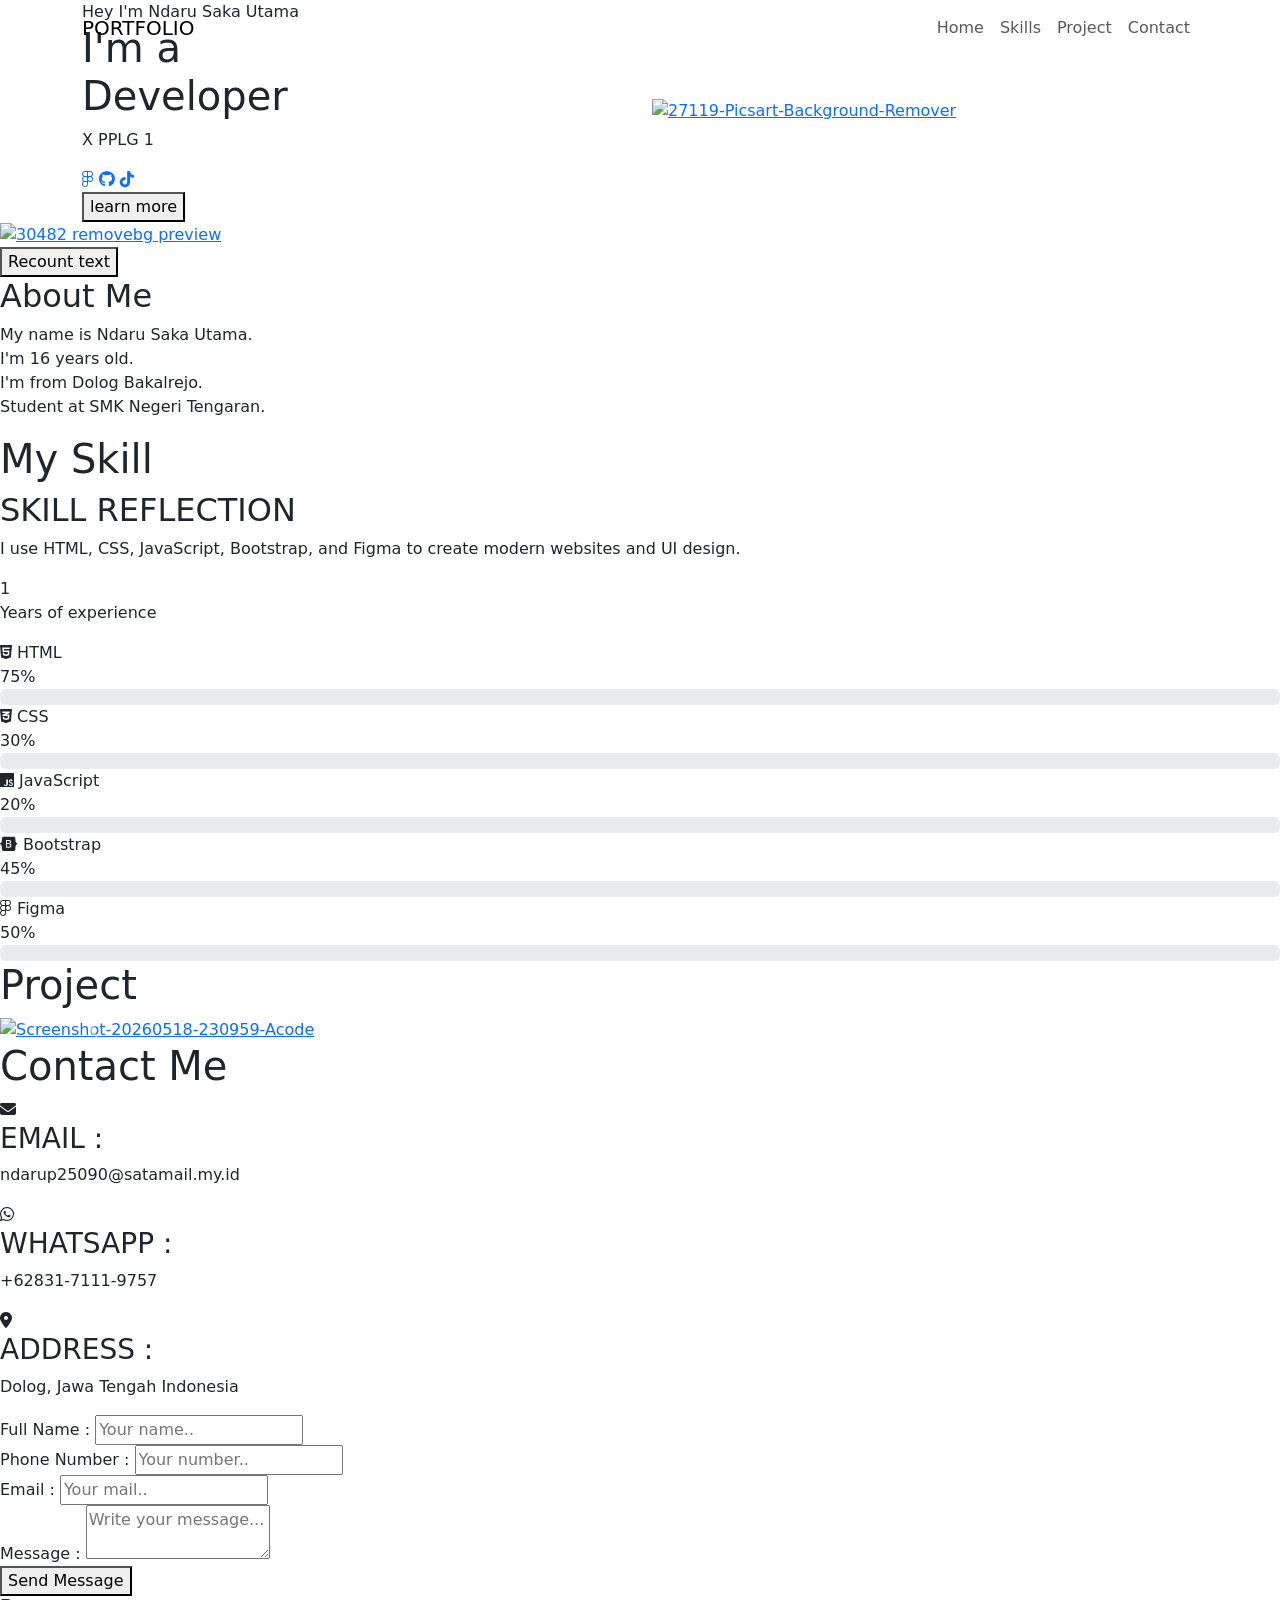
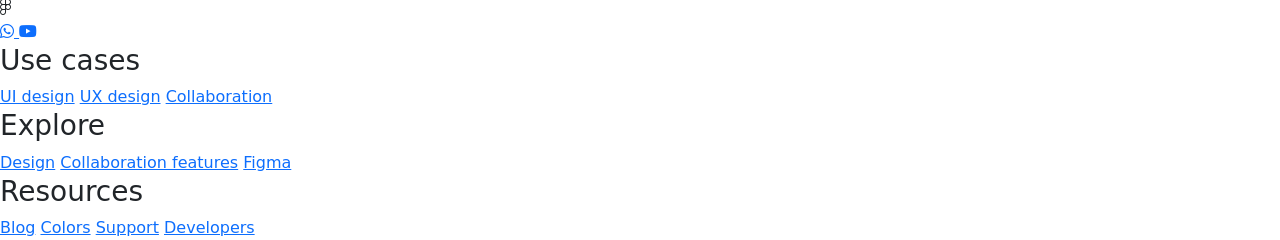
==== commit d7e5a7a4: "Update index.html" ====
--- a/index.html
+++ b/index.html
@@ -11,7 +11,7 @@
   <!-- Font Awesome -->
   <link rel="stylesheet" href="https://cdnjs.cloudflare.com/ajax/libs/font-awesome/6.5.1/css/all.min.css"/>
 
-  <link rel="stylesheet" href="Tugas1.css">
+  <link rel="stylesheet" href="style.css">
   
 </head>
 <body>
